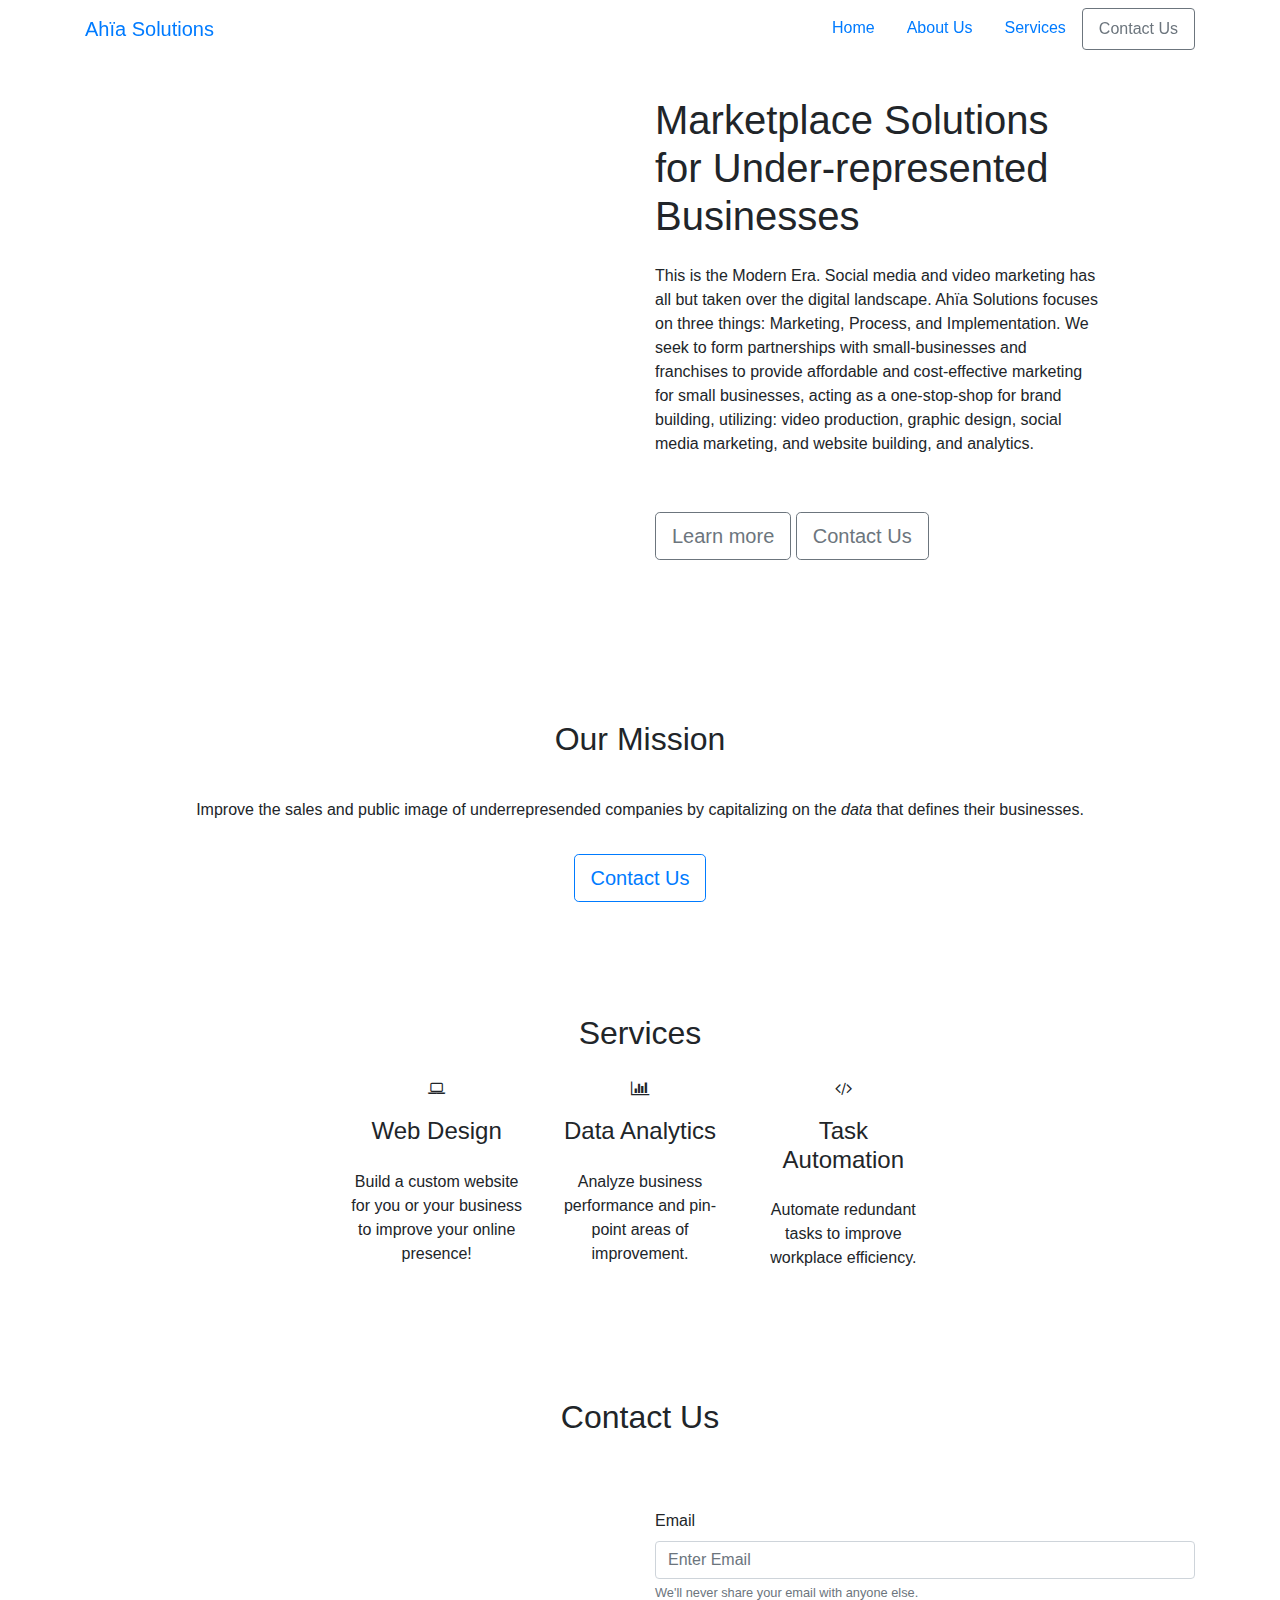
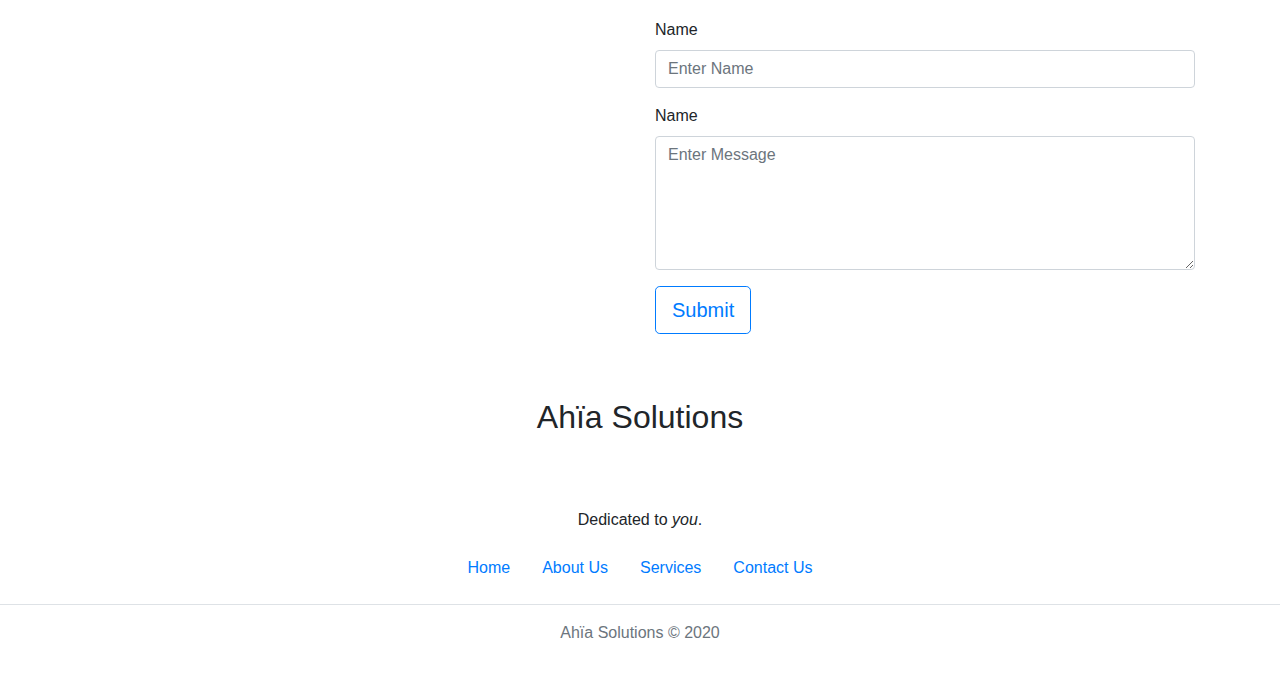
==== index.html @ 5870a0d2 "starting website" ====
<!-- Tutorial: https://www.youtube.com/watch?v=i16cHmEqJgE -->
<!doctype html>
<html lang="en">
  <head>
    <title>Ahïa Solutions</title>
    <!-- Required meta tags -->
    <meta charset="utf-8">
    <meta name="viewport" content="width=device-width, initial-scale=1, shrink-to-fit=no">

    <!-- Bootstrap CSS -->
    <link rel="stylesheet" href="https://stackpath.bootstrapcdn.com/bootstrap/4.3.1/css/bootstrap.min.css" integrity="sha384-ggOyR0iXCbMQv3Xipma34MD+dH/1fQ784/j6cY/iJTQUOhcWr7x9JvoRxT2MZw1T" crossorigin="anonymous">
    <!-- Style -->

    <link rel="stylesheet" href="css/main.css">

    <link rel="stylesheet" href="https://stackpath.bootstrapcdn.com/font-awesome/4.7.0/css/font-awesome.min.css">
    <link href="https://fonts.googleapis.com/css2?family=Montserrat:wght@400;700;800&display=swap" rel="stylesheet">



</head>
  <body>
    <nav class="navbar navbar-expand-md fixed-top">
        <div class="container">
            <a class="navbar-brand" href="#">Ahïa Solutions</a>
            <button class="navbar-toggler d-lg-none" type="button" data-toggle="collapse" data-target="#collapsibleNavId" aria-controls="collapsibleNavId"
                aria-expanded="false" aria-label="Toggle navigation">
                <span class="navbar-toggler-icon"></span>
            </button>
            <div class="collapse navbar-collapse justify-content-end" id="collapsibleNavId">
                <ul class="nav">
                    <li class="nav-item active">
                        <a class="nav-link" href="#">Home <span class="sr-only">(current)</span></a>
                    </li>
                    <li class="nav-item">
                        <a class="nav-link" href="#">About Us</a>
                    </li>
                    <li class="nav-item">
                        <a class="nav-link" href="#">Services</a>
                    </li>
                    <li class="nav-item">
                        <a class="nav-link btn btn-outline-secondary" href="#">Contact Us</a>
                    </li>
                    <!-- Drop Down Menu
                        <li class="nav-item dropdown">
                        <a class="nav-link dropdown-toggle" href="#" id="dropdownId" data-toggle="dropdown" aria-haspopup="true" aria-expanded="false">Dropdown</a>
                        <div class="dropdown-menu" aria-labelledby="dropdownId">
                            <a class="dropdown-item" href="#">Action 1</a>
                            <a class="dropdown-item" href="#">Action 2</a>
                        </div>
                    </li> 
                    -->
                </ul>
            </div>
        </div>
        
    </nav>

    <!-- Home -->
    <section class="home container">
        <div class="row mt-5">
            <div class="col lg-6 mt-5 py-5 pl-5">
                <iframe width="86.25%" height="73.75%" src="https://www.youtube.com/embed/ChmlZ1-uoXY" frameborder="0" allow="accelerometer; autoplay; encrypted-media; gyroscope; picture-in-picture" allowfullscreen></iframe>
            </div>
            <div class="col-lg-6 my-5">
                <div class="row">
                    <div class="home-content offeset-lg-1 col-lg-10">
                        <h1 class="pb-3">Marketplace Solutions for Under-represented Businesses</h1>
                        <p class="pb-3">
                            This is the Modern Era. Social media and video marketing has all but taken over the digital landscape. 
                            Ahïa Solutions focuses on three things: Marketing, Process, and Implementation. We seek to form partnerships 
                            with small-businesses and franchises to provide affordable and cost-effective marketing for small businesses, 
                            acting as a one-stop-shop for brand building, utilizing: video production, graphic design, social 
                            media marketing, and website building, and analytics. <br><br>
                             </p>
                            <button class="btn btn-lg btn-outline-secondary">Learn more</button>
                            <button class="btn btn-lg btn-outline-secondary">Contact Us</button>
                    </div>
                </div>
            </div>
        </div>
    </section>

    <!-- Mission-->

    <section class="our-mission py-5">
        <div class="text-center py-5">
            <h2 class="py-3">Our Mission</h2>
            <div class="mx-auto heading-line"></div>
            <p class="py-3">
                Improve the sales and public image of underrepresended companies by capitalizing on the <em>data</em> that defines their businesses. 
            </p>
            <button class="btn btn-lg btn-outline-primary">Contact Us</button>
        </div>
    </section>

    <!-- Services -->

    <section class="services">
        <div class="container text-center w-50">
            <h2 class="py-3">Services</h2>
            <div class="mx-auto heading-line"></div>
            <div class="container">
                <div class="row">
                    <div class="col-md-4 text-center">
                        <i class="fa fa-laptop"></i>
                        <h4 class="py-3">Web Design</h4>
                        <p class="pb-5">Build a custom website for you or your business to improve your online presence!</p>
                    </div>
                    <div class="col-md-4 text-center">
                        <i class="fa fa-bar-chart"></i>
                        <h4 class="py-3">Data Analytics</h4>
                        <p class="pb-5">Analyze business performance and pin-point areas of improvement.</p>
                    </div>
                    <div class="col-md-4 text-center">
                        <i class="fa fa-code"></i>
                        <h4 class="py-3">Task Automation</h4>
                        <p class="pb-5">Automate redundant tasks to improve workplace efficiency.</p>
                    </div>
                </div>
            </div>
        </div>
    </section>

    <!-- Contact Us -->
    <section class="contact">
        <div class="container">
            <div class="text-center py-5">
                <h2 class="py-3">Contact Us</h2>
                <div class="mx-auto heading-line"></div>
            </div>
            <div class="row">
                <div class="col-lg-6">
                    <div id="map-container-google-1" class="z-depth-1-half map-container">
                        <iframe src="https://www.google.com/maps/embed?pb=!1m18!1m12!1m3!1d193747.65734576355!2d-74.08508155679834!3d40.645159363485455!2m3!1f0!2f0!3f0!3m2!1i1024!2i768!4f13.1!3m3!1m2!1s0x89c24416947c2109%3A0x82765c7404007886!2sBrooklyn%2C%20NY!5e0!3m2!1sen!2sus!4v1586920499946!5m2!1sen!2sus" width="500" height="400" frameborder="0" style="border:0;" allowfullscreen="" aria-hidden="false" tabindex="0"></iframe>
                    </div>
                </div>
                <form class="col-lg-6">
                    <div class="form-group">
                        <label for="email">Email</label>
                        <input class="form-control" id="email" type="email" aria-describedby="emailHint" placeholder="Enter Email">
                        <small id="emailHint" class="form-text text-muted">We'll never share your email with anyone else.</small>
                    </div>
                    <div class="form-group">
                        <label for="name">Name</label>
                        <input class="form-control"  id="name" type="text" placeholder="Enter Name">
                    </div>
                    <div class="form-group">
                        <label for="message">Name</label>
                        <textarea class="form-control" id="message" placeholder="Enter Message" rows="5"></textarea>
                    </div>
                    <button type="submit" class="btn btn-lg btn-outline-primary">Submit</button>
                </form>
            </div>
        </div>
    </section>

    <!-- Footer -->

    <footer class="footer">
        <div class="text-center py-5">
            <h2 class="py-3">Ahïa Solutions</h2>
            <div class="mx-auto heading-line"></div>
        </div>
        <div class="row mb-3">
            <div class="col-lg-8 offset-lg-2 text-center">
                <p>
                    Dedicated to <em>you</em>.
                </p>
                <ul class="nav justify-content-center">
                    <li class="nav-item">
                        <a class="nav-link" href="#">Home</a>
                    </li>
                    <li class="nav-item">
                        <a class="nav-link" href="#">About Us</a>
                    </li>
                    <li class="nav-item">
                        <a class="nav-link" href="#">Services</a>
                    </li>
                    <li class="nav-item">
                        <a class="nav-link" href="#">Contact Us</a>
                    </li>
                </ul>
            </div>
        </div>
        <div class="copyright text-center py-3 border-top text-muted">
            <p>Ahïa Solutions &copy; 2020</p>
        </div>
    </footer>
    <!-- Optional JavaScript -->
    <!-- jQuery first, then Popper.js, then Bootstrap JS -->
    <script src="https://code.jquery.com/jquery-3.3.1.slim.min.js" integrity="sha384-q8i/X+965DzO0rT7abK41JStQIAqVgRVzpbzo5smXKp4YfRvH+8abtTE1Pi6jizo" crossorigin="anonymous"></script>
    <script src="https://cdnjs.cloudflare.com/ajax/libs/popper.js/1.14.7/umd/popper.min.js" integrity="sha384-UO2eT0CpHqdSJQ6hJty5KVphtPhzWj9WO1clHTMGa3JDZwrnQq4sF86dIHNDz0W1" crossorigin="anonymous"></script>
    <script src="https://stackpath.bootstrapcdn.com/bootstrap/4.3.1/js/bootstrap.min.js" integrity="sha384-JjSmVgyd0p3pXB1rRibZUAYoIIy6OrQ6VrjIEaFf/nJGzIxFDsf4x0xIM+B07jRM" crossorigin="anonymous"></script>
  </body>
</html>
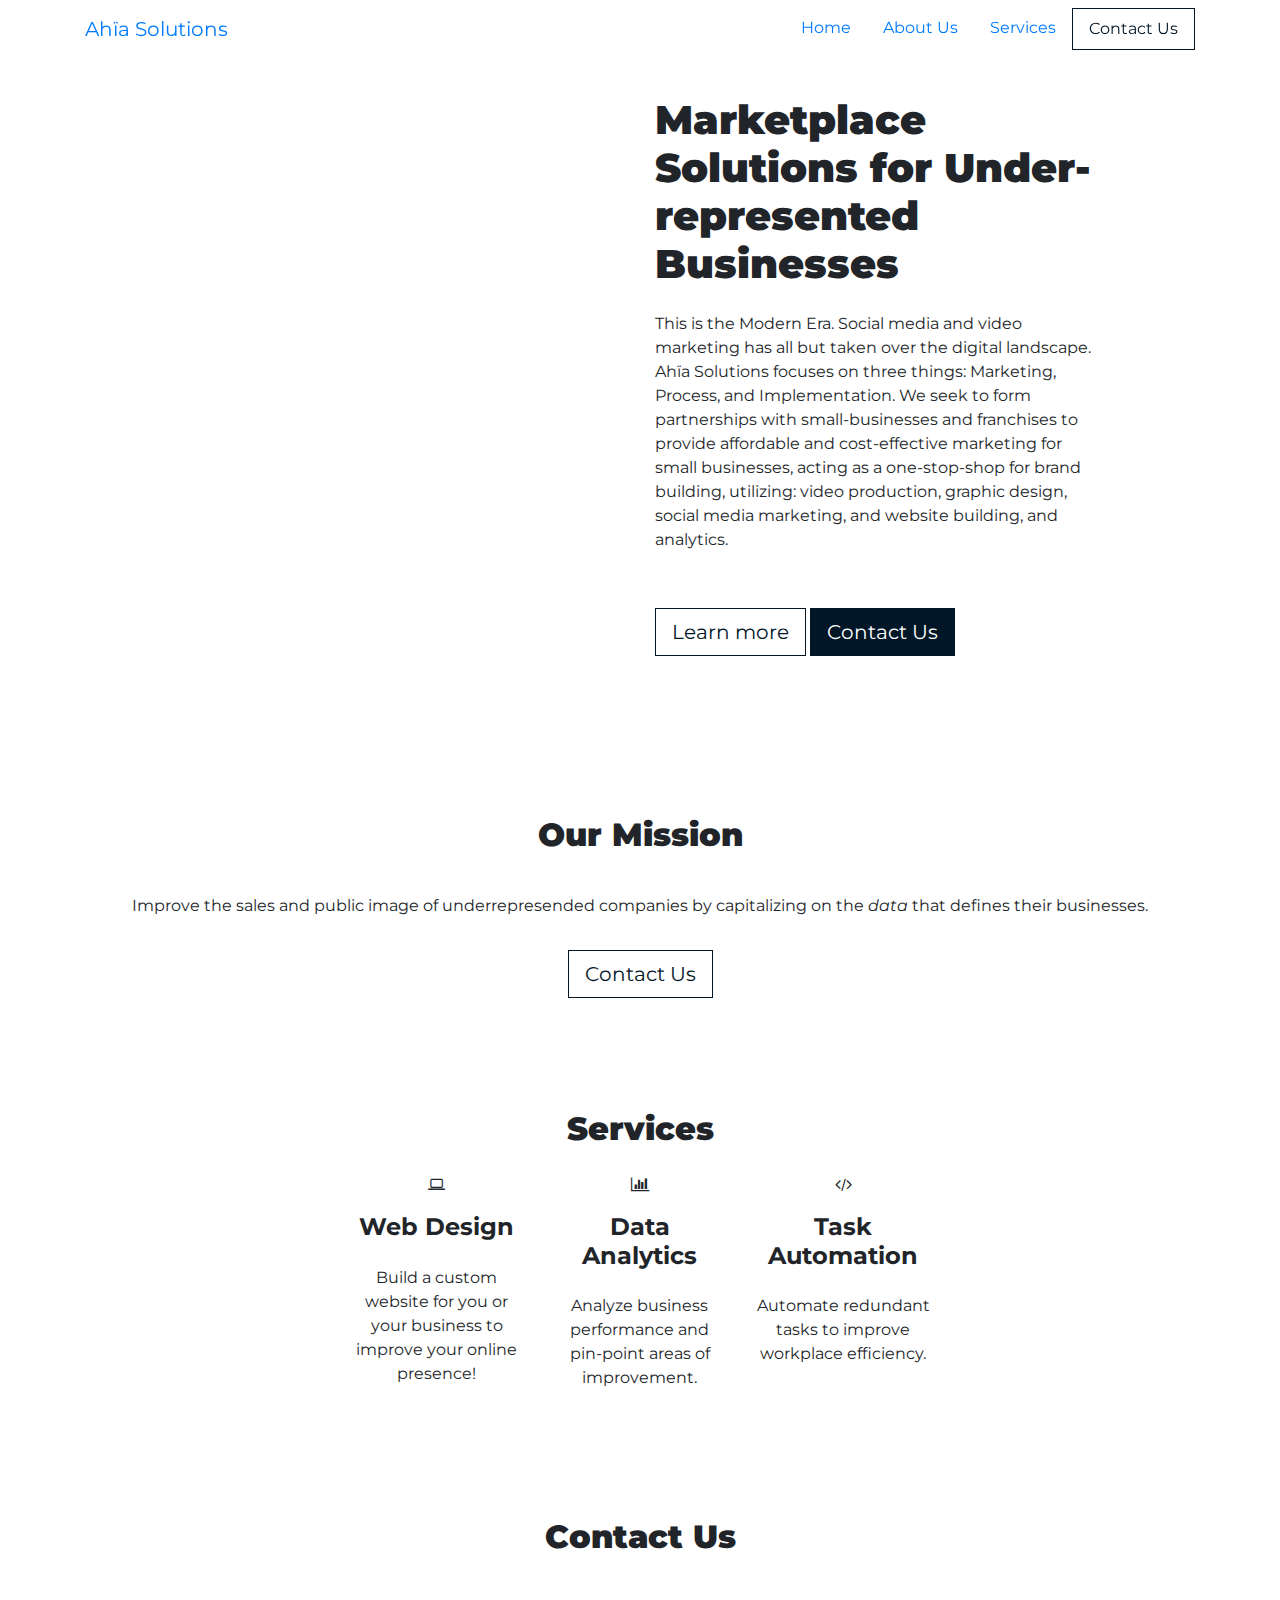
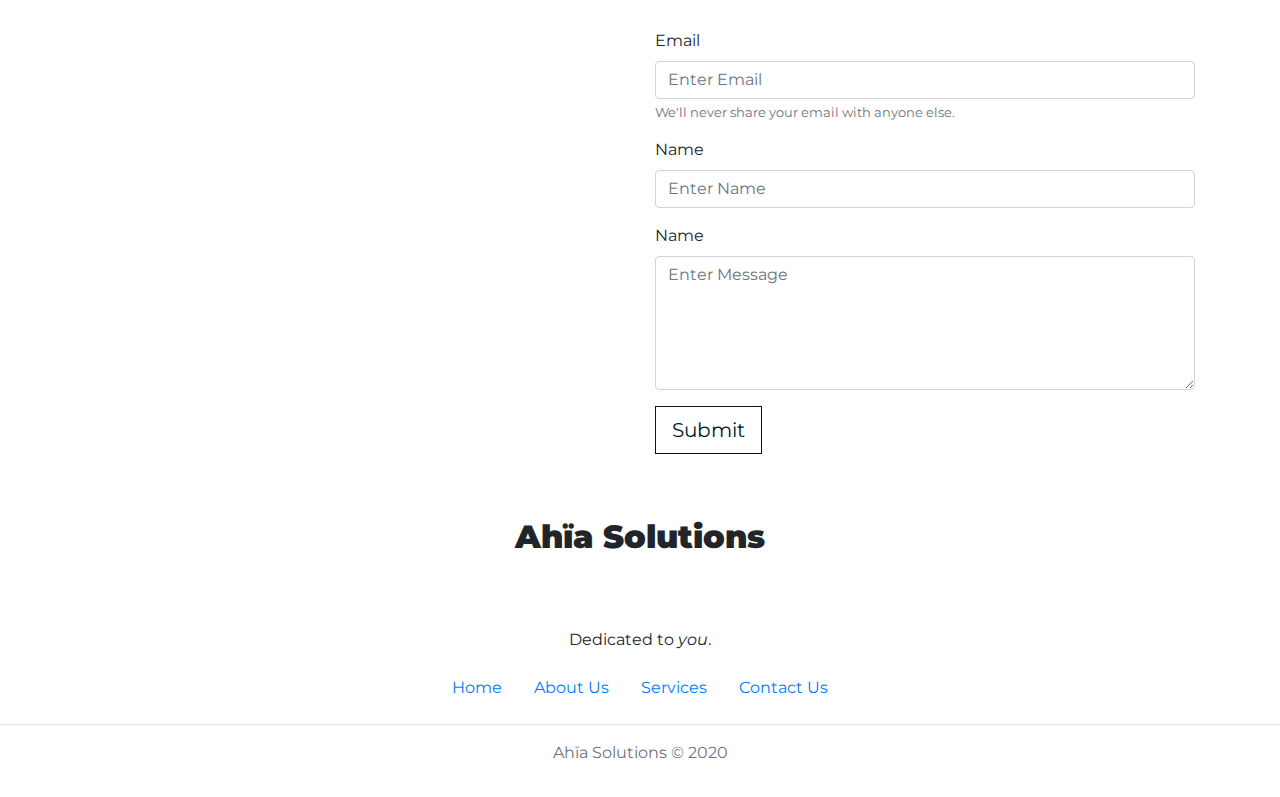
==== commit 20a3b2cc: "latest" ====
--- a/index.html
+++ b/index.html
@@ -74,7 +74,7 @@
                             media marketing, and website building, and analytics. <br><br>
                              </p>
                             <button class="btn btn-lg btn-outline-secondary">Learn more</button>
-                            <button class="btn btn-lg btn-outline-secondary">Contact Us</button>
+                            <button class="btn btn-lg btn-secondary">Contact Us</button>
                     </div>
                 </div>
             </div>
@@ -90,7 +90,7 @@
             <p class="py-3">
                 Improve the sales and public image of underrepresended companies by capitalizing on the <em>data</em> that defines their businesses. 
             </p>
-            <button class="btn btn-lg btn-outline-primary">Contact Us</button>
+            <button class="btn btn-lg btn-outline-secondary">Contact Us</button>
         </div>
     </section>
 
@@ -149,7 +149,7 @@
                         <label for="message">Name</label>
                         <textarea class="form-control" id="message" placeholder="Enter Message" rows="5"></textarea>
                     </div>
-                    <button type="submit" class="btn btn-lg btn-outline-primary">Submit</button>
+                    <button type="submit" class="btn btn-lg btn-outline-secondary">Submit</button>
                 </form>
             </div>
         </div>
--- a/css/main.css
+++ b/css/main.css
@@ -0,0 +1,46 @@
+body {
+    font-family: "Montserrat", sans-serif;
+}
+
+h1,h2,h3{
+    font-weight: 900;
+
+}
+
+h4,h5,h6{
+    font-weight: 700;
+}
+
+/* Buttons */
+
+.btn-outline-secondary{
+    background-color: transparent !important;
+    border-color: #011627 !important;
+    color:  #011627 !important;
+    border-radius: 0;
+    position: relative;
+}
+.btn-outline-secondary:before{
+    content: '';
+    position: absolute;
+    background-color: #FF8C00;
+    top: 0;
+    left: 0;
+    height: 100%;
+    width: 0%;
+    z-index: -1;
+    transition: 0.5s;
+}
+.btn-outline-secondary:hover:before{
+    width: 100%;
+}
+
+.btn-secondary {
+    background: #011627 !important;
+    border-radius: 0;
+    border-color: #011627 !important;
+}
+.btn-secondary:hover{
+    color: #FF8C00 !important;
+}
+
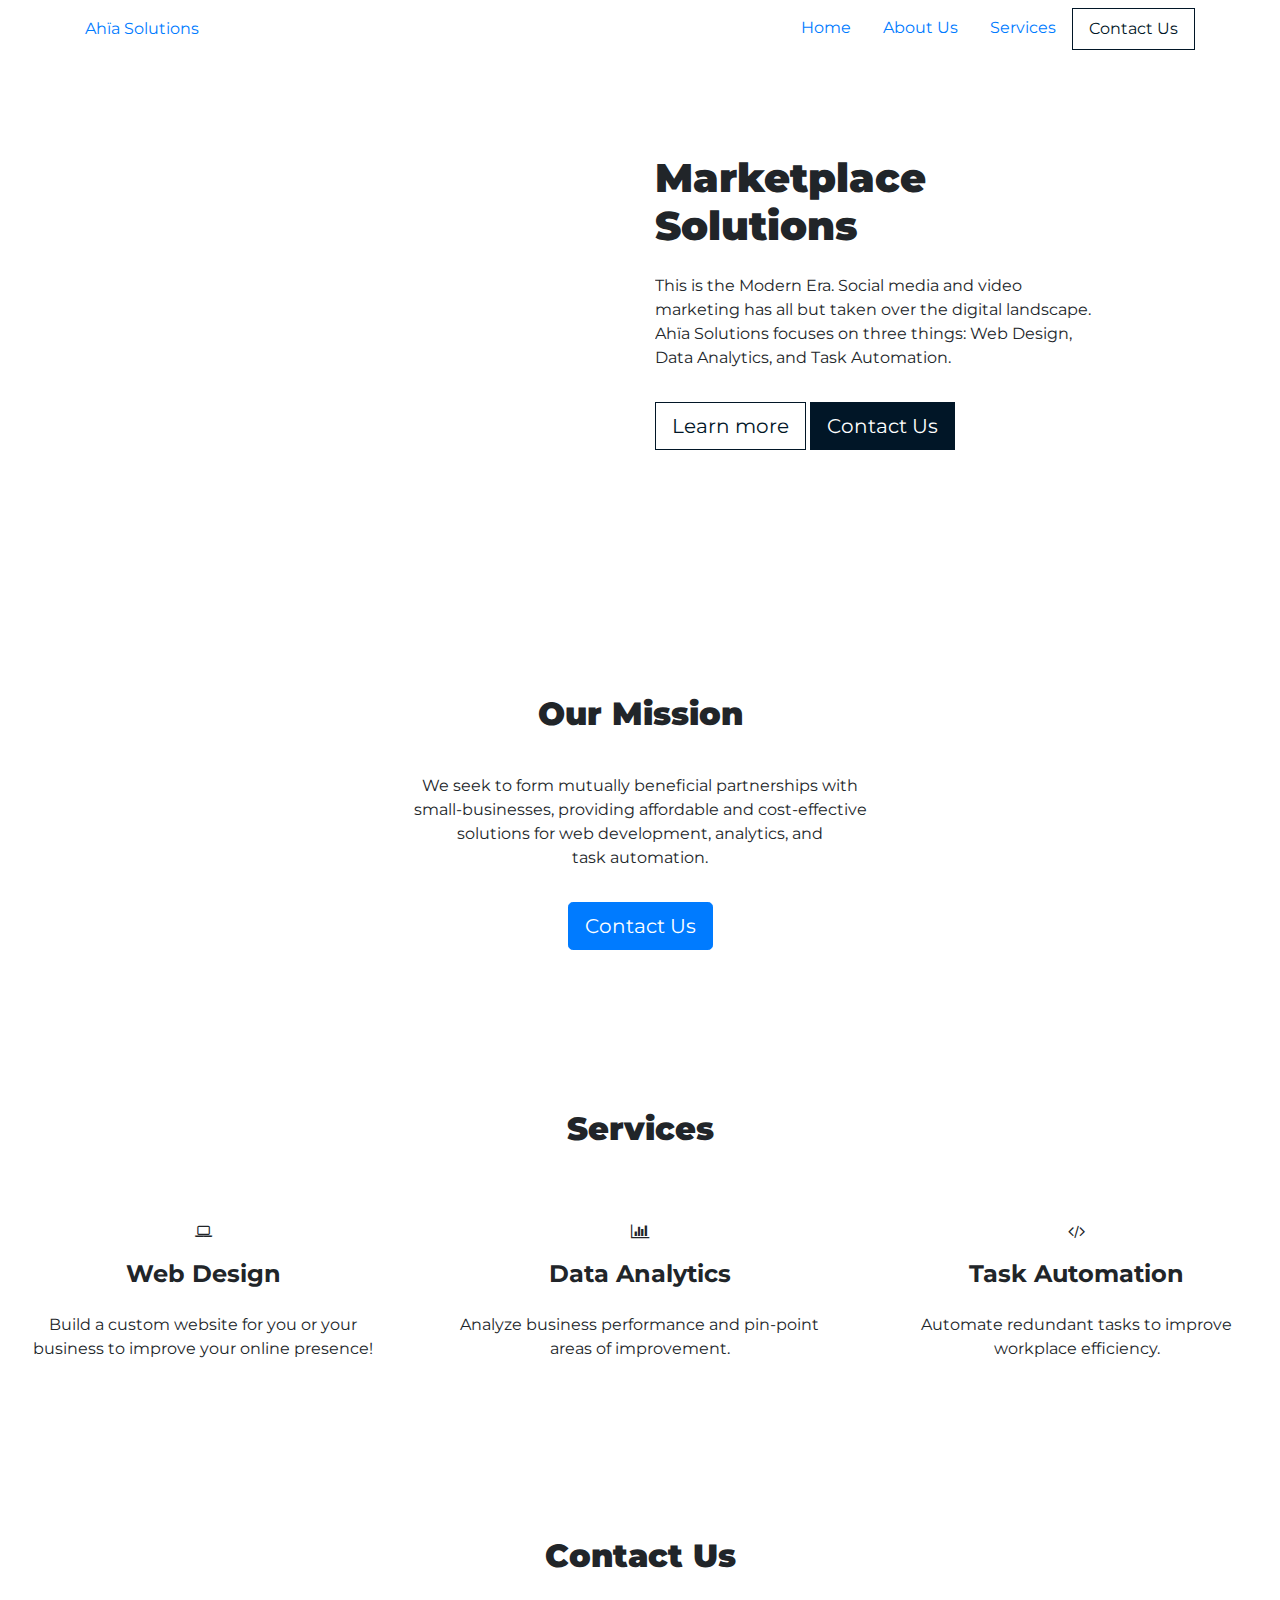
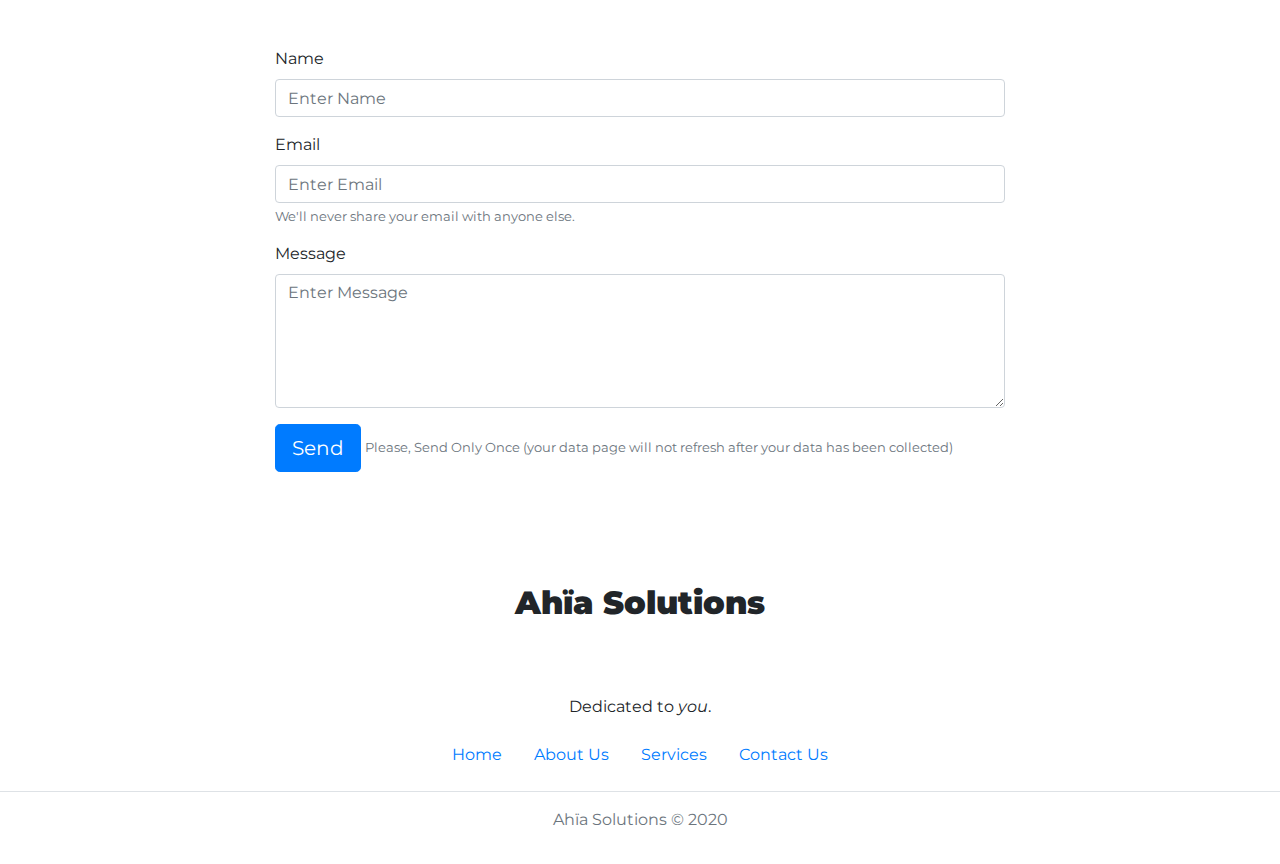
==== commit 12650429: "testing" ====
--- a/index.html
+++ b/index.html
@@ -13,33 +13,36 @@
 
     <link rel="stylesheet" href="css/main.css">
 
+    <link rel="stylesheet" href="css/animate.css">
+
     <link rel="stylesheet" href="https://stackpath.bootstrapcdn.com/font-awesome/4.7.0/css/font-awesome.min.css">
     <link href="https://fonts.googleapis.com/css2?family=Montserrat:wght@400;700;800&display=swap" rel="stylesheet">
 
 
 
+    
 </head>
   <body>
-    <nav class="navbar navbar-expand-md fixed-top">
+    <nav class="navbar navbar-expand-md ">
         <div class="container">
-            <a class="navbar-brand" href="#">Ahïa Solutions</a>
+            <a href="index.html">Ahïa Solutions</a>
             <button class="navbar-toggler d-lg-none" type="button" data-toggle="collapse" data-target="#collapsibleNavId" aria-controls="collapsibleNavId"
                 aria-expanded="false" aria-label="Toggle navigation">
-                <span class="navbar-toggler-icon"></span>
+                <span class="navbar-toggler-icon"><i class="fa fa-bars"></i></span>
             </button>
             <div class="collapse navbar-collapse justify-content-end" id="collapsibleNavId">
                 <ul class="nav">
                     <li class="nav-item active">
-                        <a class="nav-link" href="#">Home <span class="sr-only">(current)</span></a>
-                    </li>
-                    <li class="nav-item">
-                        <a class="nav-link" href="#">About Us</a>
-                    </li>
-                    <li class="nav-item">
-                        <a class="nav-link" href="#">Services</a>
-                    </li>
-                    <li class="nav-item">
-                        <a class="nav-link btn btn-outline-secondary" href="#">Contact Us</a>
+                        <a class="nav-link" href="index.html">Home <span class="sr-only">(current)</span></a>
+                    </li>
+                    <li class="nav-item">
+                        <a class="nav-link" href="about.html">About Us</a>
+                    </li>
+                    <li class="nav-item">
+                        <a class="nav-link" href="services.html">Services</a>
+                    </li>
+                    <li class="nav-item">
+                        <a class="nav-link btn btn-outline-secondary" href="contact.html">Contact Us</a>
                     </li>
                     <!-- Drop Down Menu
                         <li class="nav-item dropdown">
@@ -53,28 +56,27 @@
                 </ul>
             </div>
         </div>
-        
     </nav>
 
     <!-- Home -->
-    <section class="home container">
+    <section class="home animated zoomIn container mb-5">
         <div class="row mt-5">
-            <div class="col lg-6 mt-5 py-5 pl-5">
-                <iframe width="86.25%" height="73.75%" src="https://www.youtube.com/embed/ChmlZ1-uoXY" frameborder="0" allow="accelerometer; autoplay; encrypted-media; gyroscope; picture-in-picture" allowfullscreen></iframe>
-            </div>
+            <div class="animated zoomIn delay-1s col lg-6 mt-5 py-5 pl-5">
+                <div class="embed-responsive embed-responsive-16by9">
+                    <iframe class="embed-responsive-item" src="https://www.youtube.com/embed/ChmlZ1-uoXY"></iframe>
+                  </div>
+            </div>
+            
             <div class="col-lg-6 my-5">
                 <div class="row">
-                    <div class="home-content offeset-lg-1 col-lg-10">
-                        <h1 class="pb-3">Marketplace Solutions for Under-represented Businesses</h1>
-                        <p class="pb-3">
+                    <div class="home-content offeset-lg-1 col-lg-10 overflow-hidden">
+                        <h1 class="animated slideInLeft delay-1s pb-3">Marketplace Solutions</h1>
+                        <p class="animated slideInLeft delay-1s overflow-hidden pb-3">
                             This is the Modern Era. Social media and video marketing has all but taken over the digital landscape. 
-                            Ahïa Solutions focuses on three things: Marketing, Process, and Implementation. We seek to form partnerships 
-                            with small-businesses and franchises to provide affordable and cost-effective marketing for small businesses, 
-                            acting as a one-stop-shop for brand building, utilizing: video production, graphic design, social 
-                            media marketing, and website building, and analytics. <br><br>
-                             </p>
-                            <button class="btn btn-lg btn-outline-secondary">Learn more</button>
-                            <button class="btn btn-lg btn-secondary">Contact Us</button>
+                            Ahïa Solutions focuses on three things: Web Design, Data Analytics, and Task Automation. <br>
+                        </p>
+                        <button class="animated fadeIn delay-3s btn btn-lg btn-outline-secondary">Learn more</button>
+                        <button class="animated fadeIn delay-3s btn btn-lg btn-secondary">Contact Us</button>
                     </div>
                 </div>
             </div>
@@ -85,78 +87,96 @@
 
     <section class="our-mission py-5">
         <div class="text-center py-5">
-            <h2 class="py-3">Our Mission</h2>
+            <h2 class="py-3 animated slideInLeft delay-1s">Our Mission</h2>
             <div class="mx-auto heading-line"></div>
-            <p class="py-3">
-                Improve the sales and public image of underrepresended companies by capitalizing on the <em>data</em> that defines their businesses. 
+            <p class="py-3 animated slideInLeft delay-1s">
+                We seek to form mutually beneficial partnerships with <br>
+                small-businesses, providing affordable and cost-effective <br>
+                solutions for web development, analytics, and <br>task automation.
             </p>
-            <button class="btn btn-lg btn-outline-secondary">Contact Us</button>
+            <button class=" animated fadeIn delay-3s btn btn-lg btn-primary">Contact Us</button>
         </div>
     </section>
 
     <!-- Services -->
 
     <section class="services">
-        <div class="container text-center w-50">
-            <h2 class="py-3">Services</h2>
+        <div class="container text-center py-5">
+            <h2 class="py-3 animated slideInLeft delay-1s">Services</h2>
             <div class="mx-auto heading-line"></div>
-            <div class="container">
+        </div>
                 <div class="row">
                     <div class="col-md-4 text-center">
                         <i class="fa fa-laptop"></i>
-                        <h4 class="py-3">Web Design</h4>
-                        <p class="pb-5">Build a custom website for you or your business to improve your online presence!</p>
+                        <h4 class="animated slideInLeft delay-1s py-3">Web Design</h4>
+                        <p class="animated slideInLeft delay-1s pb-5">
+                            Build a custom website for you or your <br>
+                            business to improve your online presence!</p>
                     </div>
                     <div class="col-md-4 text-center">
                         <i class="fa fa-bar-chart"></i>
-                        <h4 class="py-3">Data Analytics</h4>
-                        <p class="pb-5">Analyze business performance and pin-point areas of improvement.</p>
+                        <h4 class="animated slideInLeft delay-1s py-3">Data Analytics</h4>
+                        <p class="animated slideInLeft delay-1s pb-5">
+                            Analyze business performance and pin-point <br>
+                            areas of improvement.</p>
                     </div>
                     <div class="col-md-4 text-center">
                         <i class="fa fa-code"></i>
-                        <h4 class="py-3">Task Automation</h4>
-                        <p class="pb-5">Automate redundant tasks to improve workplace efficiency.</p>
+                        <h4 class="animated slideInLeft delay-1s py-3">Task Automation</h4>
+                        <p class="animated slideInLeft delay-1s pb-5">
+                            Automate redundant tasks to improve <br>
+                            workplace efficiency.</p>
                     </div>
                 </div>
-            </div>
-        </div>
     </section>
 
     <!-- Contact Us -->
     <section class="contact">
-        <div class="container">
+        <div class="container py-5">
             <div class="text-center py-5">
                 <h2 class="py-3">Contact Us</h2>
                 <div class="mx-auto heading-line"></div>
             </div>
             <div class="row">
-                <div class="col-lg-6">
+                <!-- <div class="col-lg-6">
                     <div id="map-container-google-1" class="z-depth-1-half map-container">
-                        <iframe src="https://www.google.com/maps/embed?pb=!1m18!1m12!1m3!1d193747.65734576355!2d-74.08508155679834!3d40.645159363485455!2m3!1f0!2f0!3f0!3m2!1i1024!2i768!4f13.1!3m3!1m2!1s0x89c24416947c2109%3A0x82765c7404007886!2sBrooklyn%2C%20NY!5e0!3m2!1sen!2sus!4v1586920499946!5m2!1sen!2sus" width="500" height="400" frameborder="0" style="border:0;" allowfullscreen="" aria-hidden="false" tabindex="0"></iframe>
-                    </div>
-                </div>
-                <form class="col-lg-6">
+                        <iframe src="https://www.google.com/maps/embed?pb=!1m18!1m12!1m3!1d193747.65734576355!2d-74.08508155679834!3d40.645159363485455!2m3!1f0!2f0!3f0!3m2!1i1024!2i768!4f13.1!3m3!1m2!1s0x89c24416947c2109%3A0x82765c7404007886!2sBrooklyn%2C%20NY!5e0!3m2!1sen!2sus!4v1586920499946!5m2!1sen!2sus" frameborder="0" style="border:0;" allowfullscreen="" aria-hidden="false" tabindex="0"></iframe>
+                    </div>
+                </div> -->
+                <form class="col-md-8 mx-auto" name="submit-to-google-sheet">
+                    <div class="form-group">
+                        <label for="name">Name</label>
+                        <input name="name" class="form-control" type="text" placeholder="Enter Name">
+                    </div>
                     <div class="form-group">
                         <label for="email">Email</label>
-                        <input class="form-control" id="email" type="email" aria-describedby="emailHint" placeholder="Enter Email">
-                        <small id="emailHint" class="form-text text-muted">We'll never share your email with anyone else.</small>
+                        <input name="email" class="form-control"  type="email" aria-describedby="emailHint" placeholder="Enter Email">
+                        <small class="form-text text-muted">We'll never share your email with anyone else.</small>
                     </div>
                     <div class="form-group">
-                        <label for="name">Name</label>
-                        <input class="form-control"  id="name" type="text" placeholder="Enter Name">
-                    </div>
-                    <div class="form-group">
-                        <label for="message">Name</label>
-                        <textarea class="form-control" id="message" placeholder="Enter Message" rows="5"></textarea>
-                    </div>
-                    <button type="submit" class="btn btn-lg btn-outline-secondary">Submit</button>
-                </form>
+                        <label for="message">Message</label>
+                        <textarea class="form-control" name="message" placeholder="Enter Message" rows="5"></textarea>
+                    </div>
+                    <button type="submit" class="btn btn-lg btn-primary">Send</button>
+                    <small class="text-muted">Please, Send Only Once (your data page will not refresh after your data has been collected)</small>
+                  </form>
+                  
+                  <script>
+                    const scriptURL = 'https://script.google.com/macros/s/AKfycbwPorCGm4fx5nCen62VcxGlkpGChDZd1vN5gH4CRpAAsSOlBnS5/exec'
+                    const form = document.forms['submit-to-google-sheet']
+                  
+                    form.addEventListener('submit', e => {
+                      e.preventDefault()
+                      fetch(scriptURL, { method: 'POST', body: new FormData(form)})
+                        .then(response => console.log('Success!', response))
+                        .catch(error => console.error('Error!', error.message))
+                    })     
+                  </script>
             </div>
         </div>
     </section>
 
     <!-- Footer -->
-
     <footer class="footer">
         <div class="text-center py-5">
             <h2 class="py-3">Ahïa Solutions</h2>
@@ -169,16 +189,16 @@
                 </p>
                 <ul class="nav justify-content-center">
                     <li class="nav-item">
-                        <a class="nav-link" href="#">Home</a>
-                    </li>
-                    <li class="nav-item">
-                        <a class="nav-link" href="#">About Us</a>
-                    </li>
-                    <li class="nav-item">
-                        <a class="nav-link" href="#">Services</a>
-                    </li>
-                    <li class="nav-item">
-                        <a class="nav-link" href="#">Contact Us</a>
+                        <a class="nav-link" href="index.html">Home</a>
+                    </li>
+                    <li class="nav-item">
+                        <a class="nav-link" href="about.html">About Us</a>
+                    </li>
+                    <li class="nav-item">
+                        <a class="nav-link" href="services.html">Services</a>
+                    </li>
+                    <li class="nav-item">
+                        <a class="nav-link" href="contact.html">Contact Us</a>
                     </li>
                 </ul>
             </div>
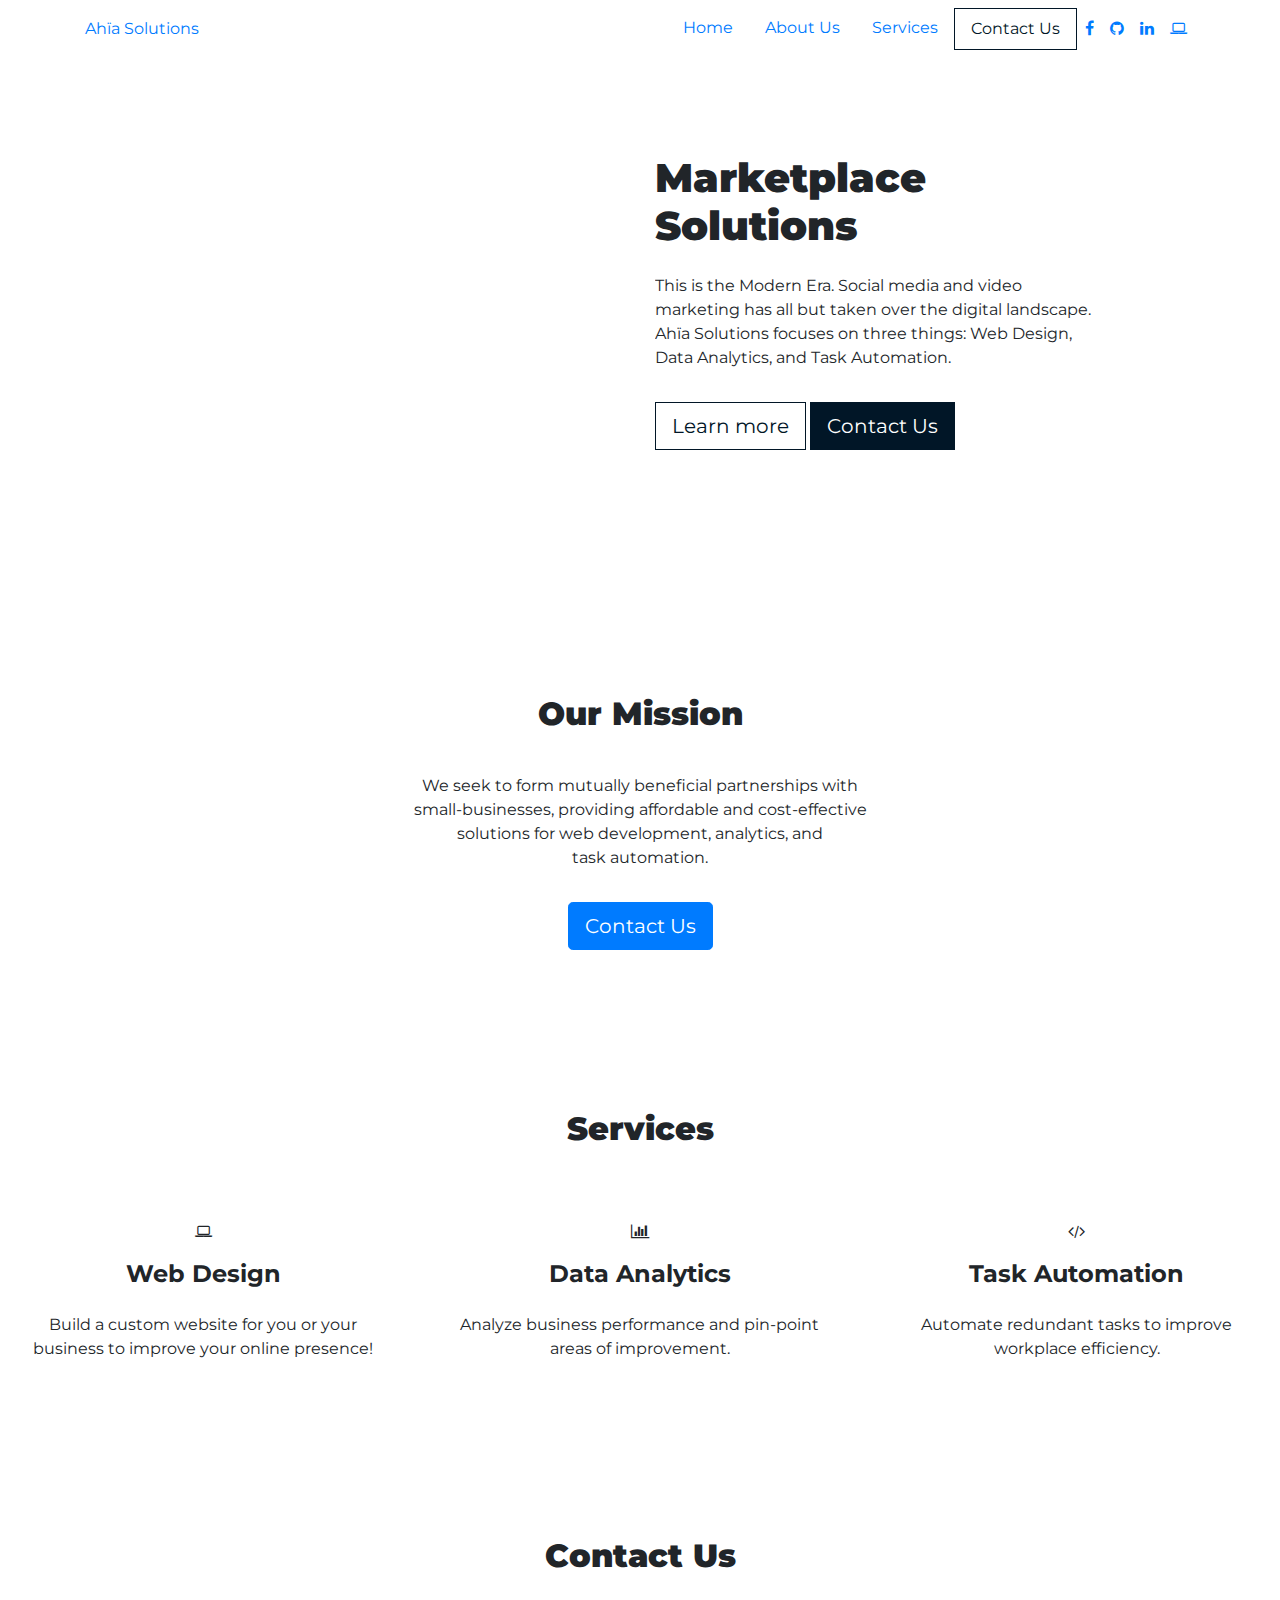
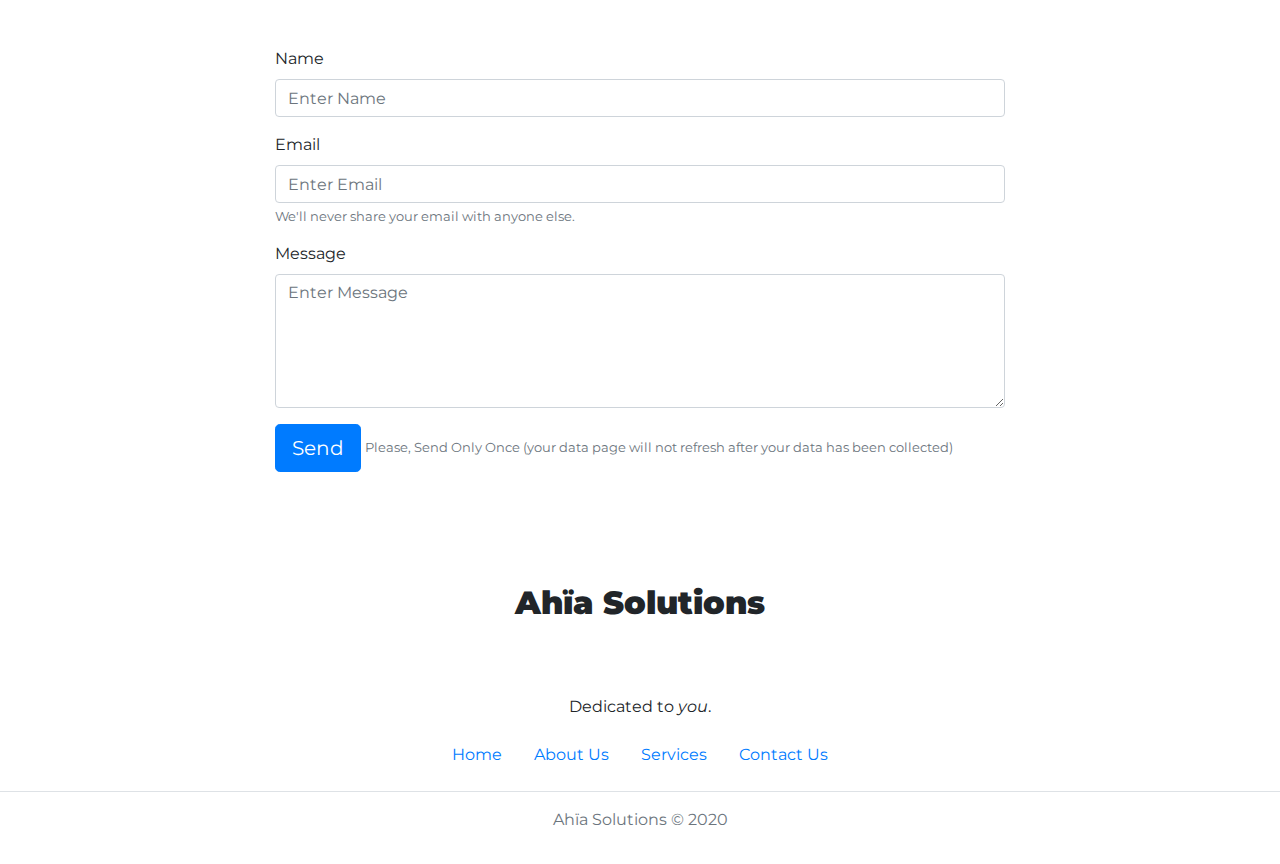
==== commit 1268fefd: "latest" ====
--- a/index.html
+++ b/index.html
@@ -18,9 +18,6 @@
     <link rel="stylesheet" href="https://stackpath.bootstrapcdn.com/font-awesome/4.7.0/css/font-awesome.min.css">
     <link href="https://fonts.googleapis.com/css2?family=Montserrat:wght@400;700;800&display=swap" rel="stylesheet">
 
-
-
-    
 </head>
   <body>
     <nav class="navbar navbar-expand-md ">
@@ -44,15 +41,37 @@
                     <li class="nav-item">
                         <a class="nav-link btn btn-outline-secondary" href="contact.html">Contact Us</a>
                     </li>
-                    <!-- Drop Down Menu
-                        <li class="nav-item dropdown">
-                        <a class="nav-link dropdown-toggle" href="#" id="dropdownId" data-toggle="dropdown" aria-haspopup="true" aria-expanded="false">Dropdown</a>
-                        <div class="dropdown-menu" aria-labelledby="dropdownId">
-                            <a class="dropdown-item" href="#">Action 1</a>
-                            <a class="dropdown-item" href="#">Action 2</a>
-                        </div>
-                    </li> 
-                    -->
+                </ul>
+                <ul class="navbar-nav nav-flex-icons">
+                    <li class="nav-item">
+                      <a 
+                      href="https://www.facebook.com/Ah%C3%AFa-Solutions-973201342858003/?__tn__=%2Cd%2CP-R&eid=ARCkLa42T9TSGuAPGkGQQ91Svn53WaLwMTgkJccPI4zWeMWFoZ1cB53gDMbovK4EaGwNY9O-rit_pjK4" 
+                      class="nav-link waves-effect waves-light">
+                        <i class="fa fa-facebook"></i>
+                      </a>
+                    </li>
+                    <li class="nav-item">
+                      <a 
+                      href="http://github.com/korivernon"
+                      class="nav-link waves-effect waves-light">
+                        <i class="fa fa-github"></i>
+                      </a>
+                    </li>
+                    <li class="nav-item">
+                      <a 
+                      href="http://linkedin.com/in/korivernon/"
+                      class="nav-link waves-effect waves-light">
+                        <i 
+                        class="fa fa-linkedin"></i>
+                      </a>
+                    </li>
+                    <li class="nav-item">
+                      <a 
+                      href="http://korivernon.com"
+                      class="nav-link waves-effect waves-light">
+                        <i class="fa fa-laptop"></i>
+                      </a>
+                    </li>
                 </ul>
             </div>
         </div>
@@ -84,7 +103,6 @@
     </section>
 
     <!-- Mission-->
-
     <section class="our-mission py-5">
         <div class="text-center py-5">
             <h2 class="py-3 animated slideInLeft delay-1s">Our Mission</h2>
@@ -99,7 +117,6 @@
     </section>
 
     <!-- Services -->
-
     <section class="services">
         <div class="container text-center py-5">
             <h2 class="py-3 animated slideInLeft delay-1s">Services</h2>
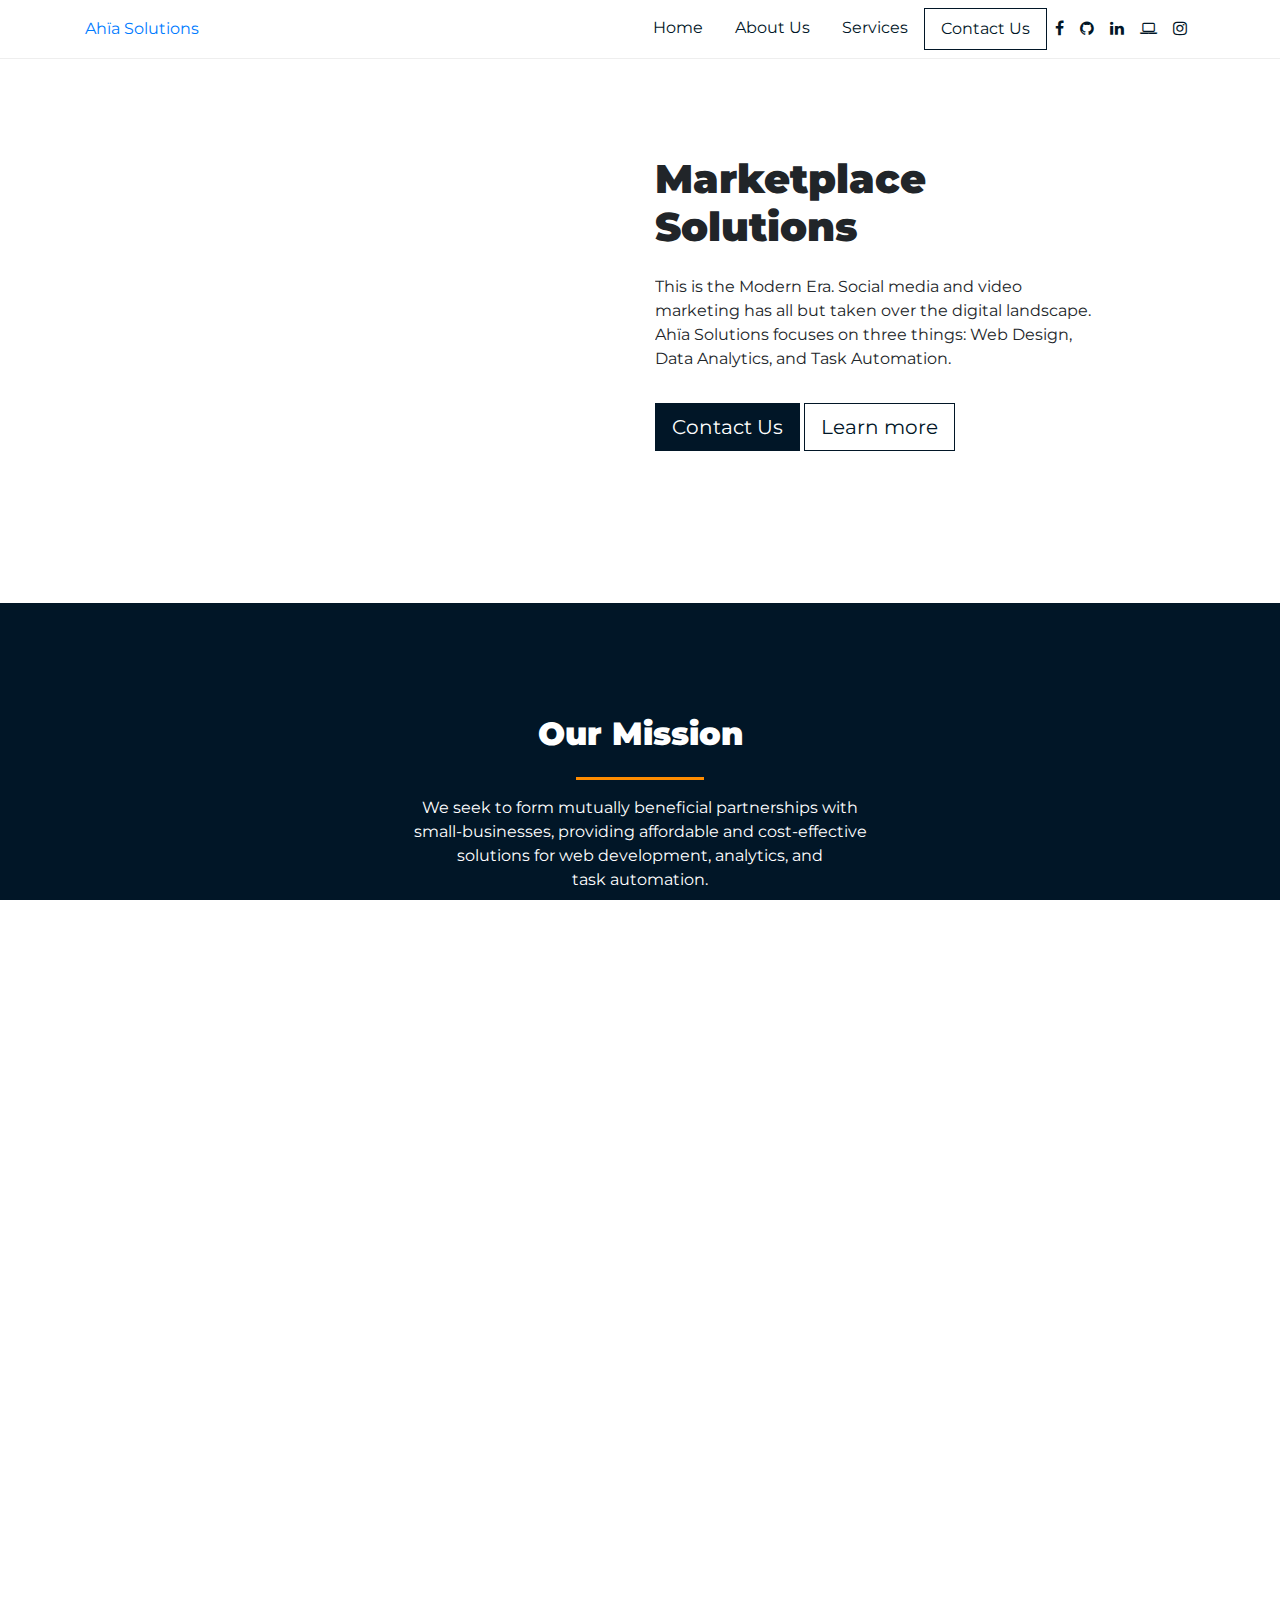
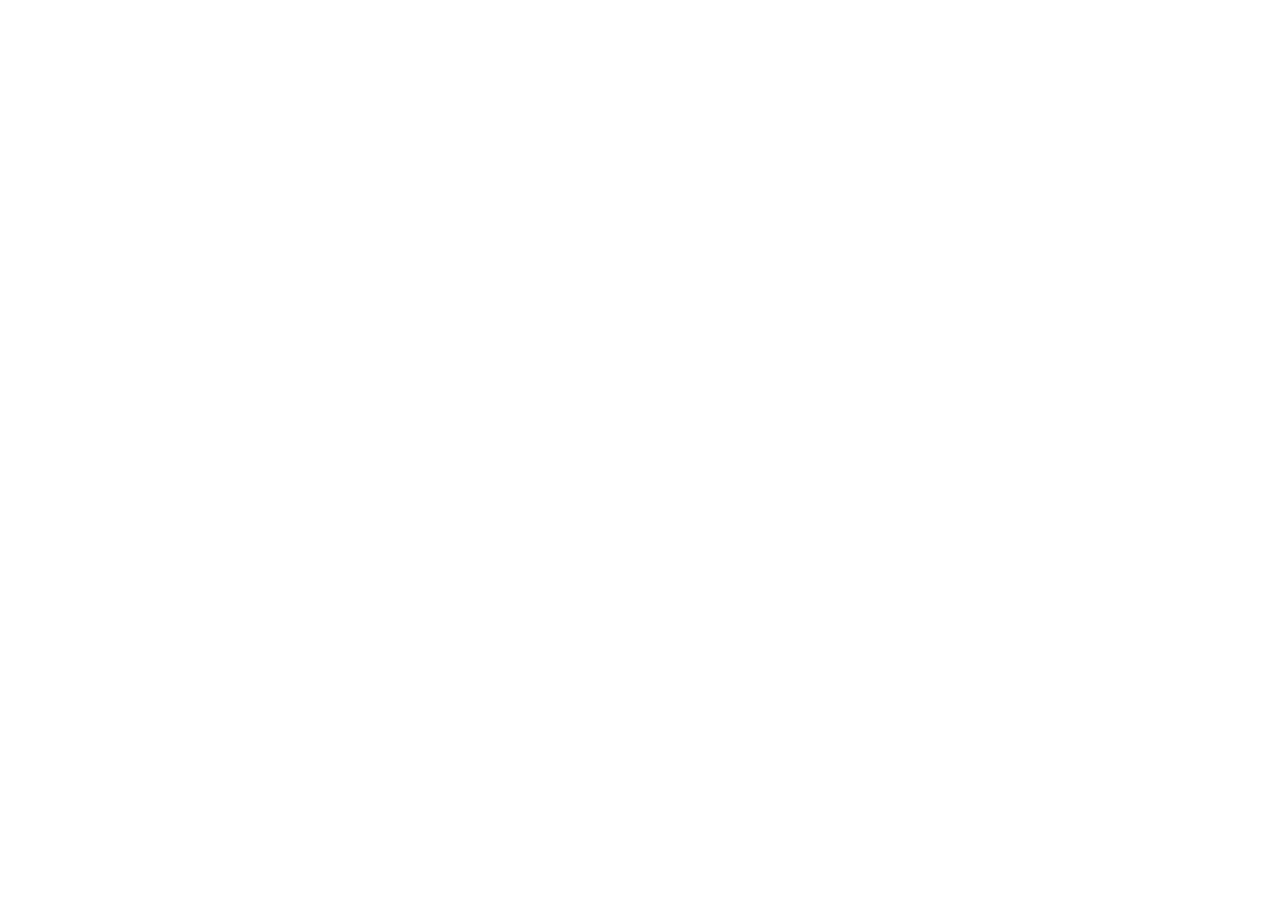
==== commit e64f280f: "latest" ====
--- a/index.html
+++ b/index.html
@@ -72,6 +72,13 @@
                         <i class="fa fa-laptop"></i>
                       </a>
                     </li>
+                    <li class="nav-item">
+                        <a 
+                        href="http://instagram.com/ahiasolutions"
+                        class="nav-link waves-effect waves-light">
+                          <i class="fa fa-instagram"></i>
+                        </a>
+                    </li>
                 </ul>
             </div>
         </div>
@@ -80,7 +87,7 @@
     <!-- Home -->
     <section class="home animated zoomIn container mb-5">
         <div class="row mt-5">
-            <div class="animated zoomIn delay-1s col lg-6 mt-5 py-5 pl-5">
+            <div class="animated text-center zoomIn delay-1s col-lg-6 mt-5 py-5">
                 <div class="embed-responsive embed-responsive-16by9">
                     <iframe class="embed-responsive-item" src="https://www.youtube.com/embed/ChmlZ1-uoXY"></iframe>
                   </div>
@@ -94,8 +101,12 @@
                             This is the Modern Era. Social media and video marketing has all but taken over the digital landscape. 
                             Ahïa Solutions focuses on three things: Web Design, Data Analytics, and Task Automation. <br>
                         </p>
-                        <button class="animated fadeIn delay-3s btn btn-lg btn-outline-secondary">Learn more</button>
-                        <button class="animated fadeIn delay-3s btn btn-lg btn-secondary">Contact Us</button>
+                        <a href="contact.html">
+                            <button class="animated fadeIn delay-3s btn btn-lg btn-secondary">Contact Us</button>
+                        </a>
+                        <a href="services.html">
+                            <button class="animated fadeIn delay-3s btn btn-lg btn-outline-secondary">Learn more</button>
+                        </a>
                     </div>
                 </div>
             </div>
--- a/css/main.css
+++ b/css/main.css
@@ -44,3 +44,73 @@
     color: #FF8C00 !important;
 }
 
+.btn-primary{
+    background: #FF8C00 !important;
+    border-radius: 0;
+    border-color: #FF8C00 !important;
+    color: #011627 !important;
+}
+.btn-primary:hover{
+    background: #011627 !important;
+    color: #FF8C00 !important;
+}
+
+/* Navbar */
+.navbar{
+    background: #fff;
+    border-bottom: 1px solid #eee;
+}
+.navbar-brand,.nav-link{
+    color: #011627;  
+}
+.nav-link:hover,.navbar-brand:hover{
+    color: #777;
+}
+
+/* Mission Statement */
+.our-mission{
+    background: #011627;
+    color: #ffffff;
+}
+.heading-line {
+    height: 3px;
+    width: 10%;
+    background: #FF8C00
+}
+
+/* Services */
+.services i{
+    font-size: 2rem;
+    color: #FF8C00;
+}/* Services-b */
+.services-b i{
+    font-size: 2rem;
+    color: #FF8C00;
+}
+.services-b{
+    background: #011627;
+    color: #fff;
+}
+/* Contact Us */
+.contact {
+    background: #011627;
+    color: #fff;
+}
+
+@media(max-width: 900px){
+    .navbar .nav-item{
+        display: block;
+        width: 100%;
+        padding: 10px 0px;
+    }
+    .our-mission .container{
+        width: 100% !important;
+    }
+}
+html,body{
+    width: 100%;
+    height: 100%;
+    margin: 0px;
+    padding: 0px;
+    overflow-x: hidden;
+}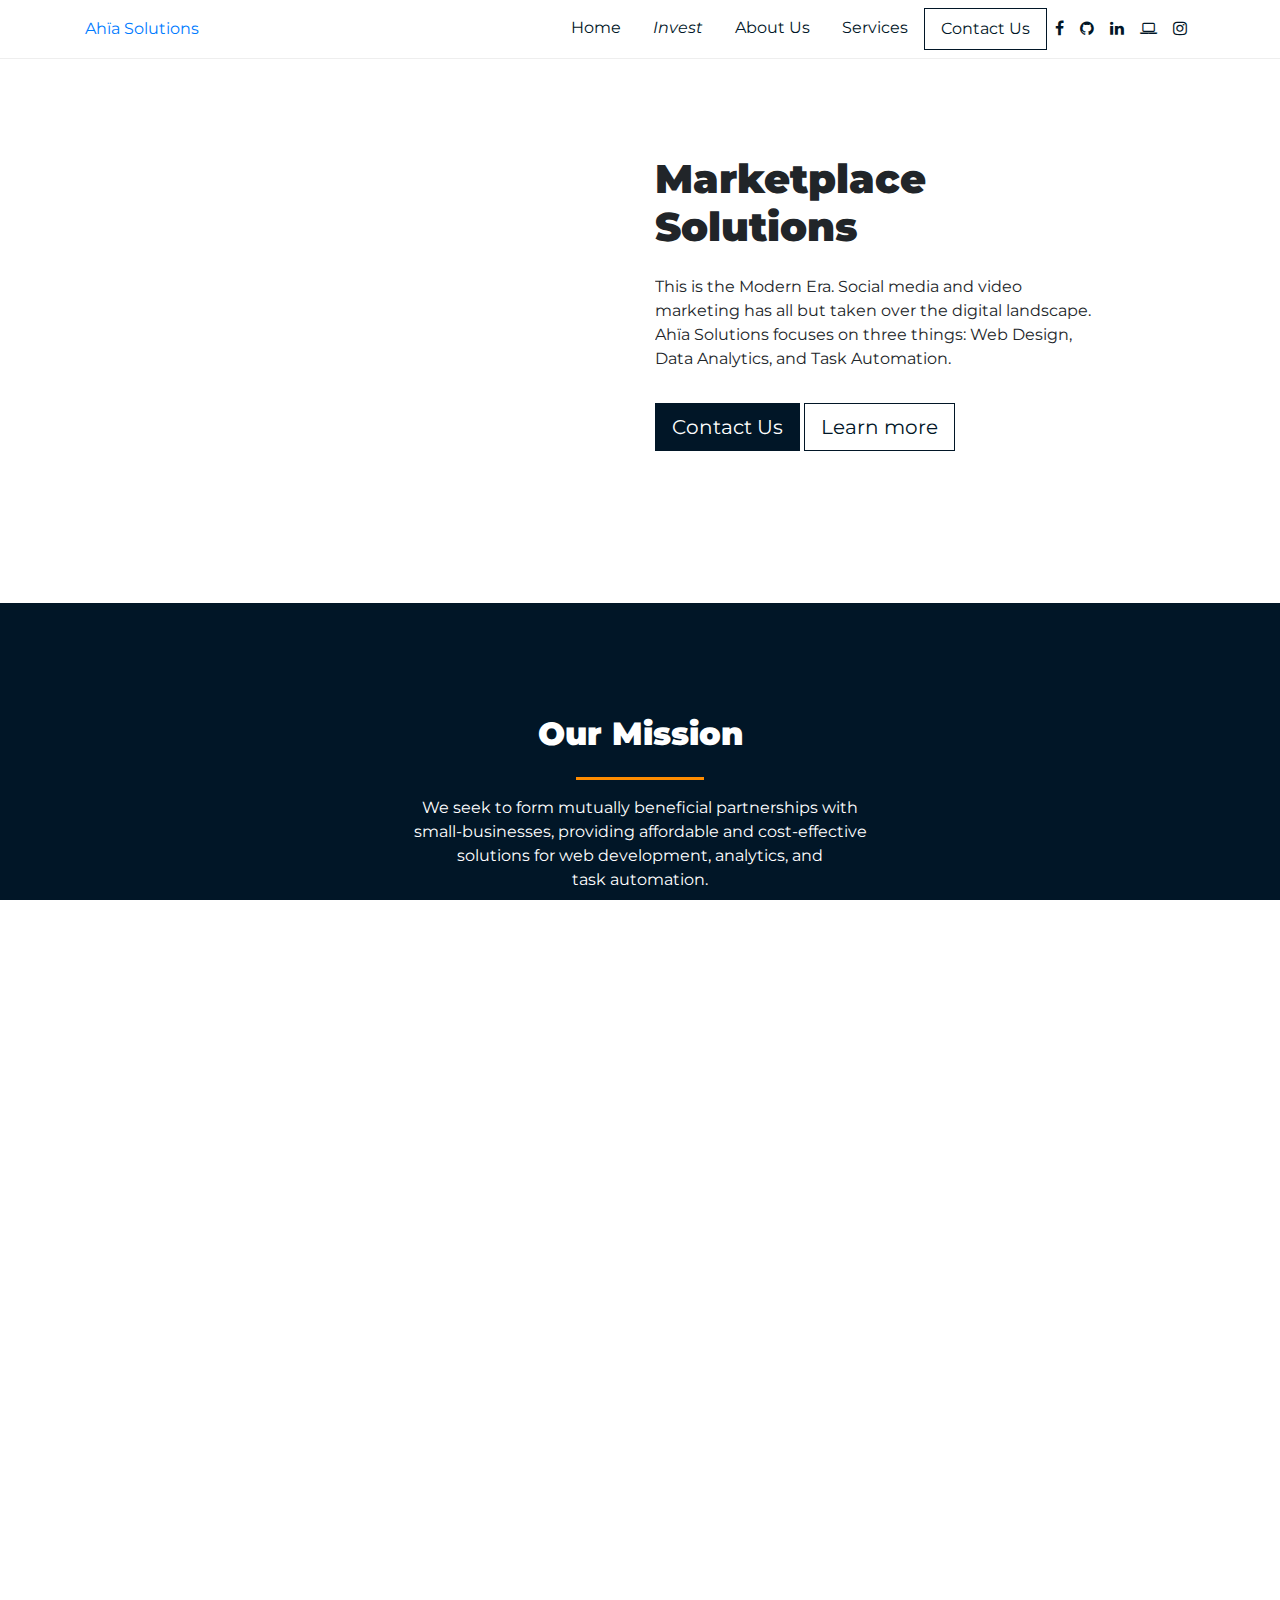
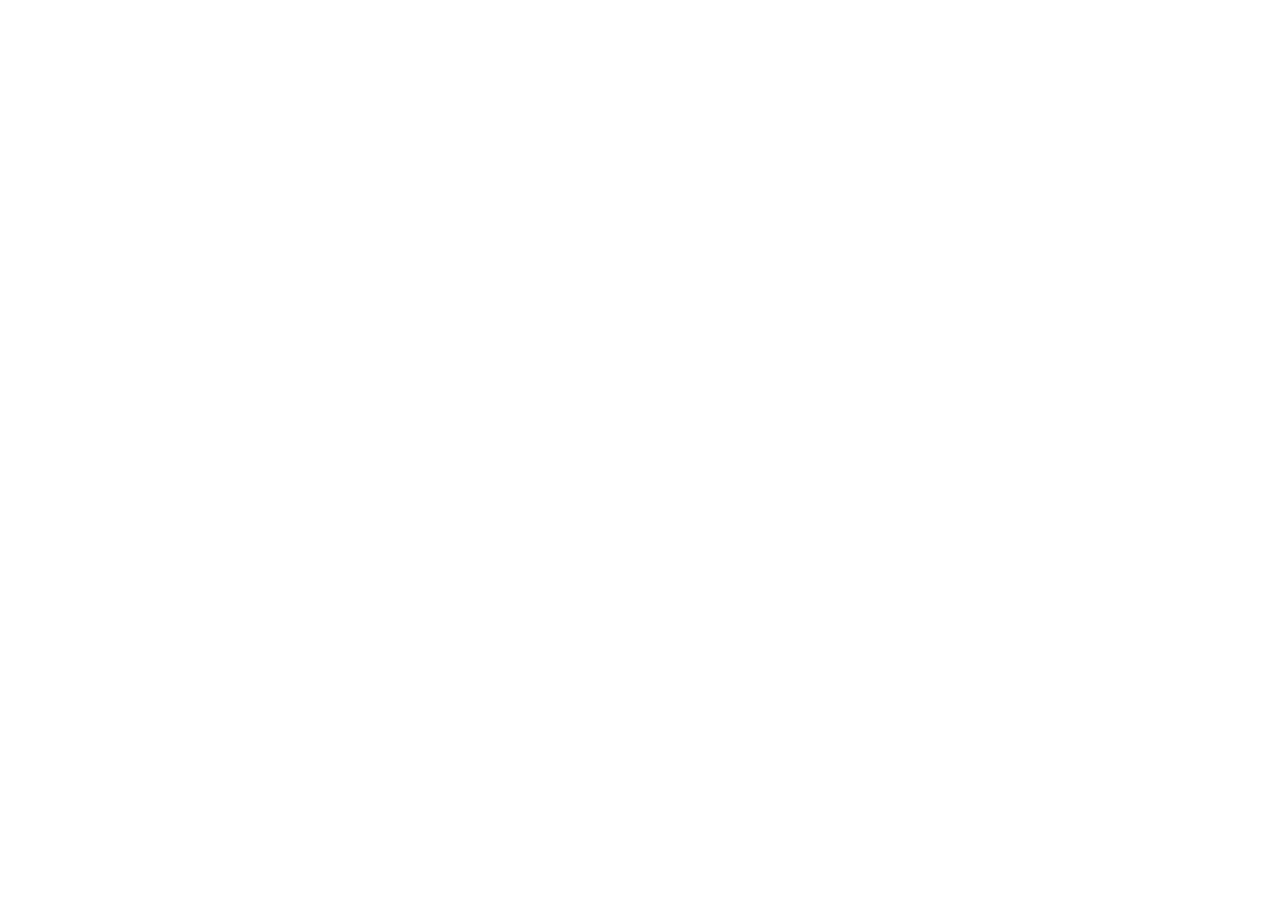
==== commit e5696f01: "latest" ====
--- a/index.html
+++ b/index.html
@@ -5,6 +5,7 @@
     <title>Ahïa Solutions</title>
     <!-- Required meta tags -->
     <meta charset="utf-8">
+    <meta property="og:image" content="img/socialmediaimg.png">
     <meta name="viewport" content="width=device-width, initial-scale=1, shrink-to-fit=no">
 
     <!-- Bootstrap CSS -->
@@ -17,6 +18,12 @@
 
     <link rel="stylesheet" href="https://stackpath.bootstrapcdn.com/font-awesome/4.7.0/css/font-awesome.min.css">
     <link href="https://fonts.googleapis.com/css2?family=Montserrat:wght@400;700;800&display=swap" rel="stylesheet">
+
+    <!-- FAVICON -->
+    <link rel="apple-touch-icon" sizes="180x180" href="apple-touch-icon.png">
+    <link rel="icon" type="image/png" sizes="32x32" href="favicon-32x32.png">
+    <link rel="icon" type="image/png" sizes="16x16" href="favicon-16x16.png">
+    <link rel="manifest" href="/site.webmanifest">
 
 </head>
   <body>
@@ -32,6 +39,11 @@
                     <li class="nav-item active">
                         <a class="nav-link" href="index.html">Home <span class="sr-only">(current)</span></a>
                     </li>
+
+                    <li class="nav-item active">
+                        <a class="nav-link" href="http://invest.ahiasolutions.com/"><em>Invest</em>
+                        </a>
+                    </li>
                     <li class="nav-item">
                         <a class="nav-link" href="about.html">About Us</a>
                     </li>
@@ -89,7 +101,7 @@
         <div class="row mt-5">
             <div class="animated text-center zoomIn delay-1s col-lg-6 mt-5 py-5">
                 <div class="embed-responsive embed-responsive-16by9">
-                    <iframe class="embed-responsive-item" src="https://www.youtube.com/embed/ChmlZ1-uoXY"></iframe>
+                    <iframe class="embed-responsive-item" src="https://www.youtube.com/embed/-LMbL9UeORo"></iframe>
                   </div>
             </div>
             
